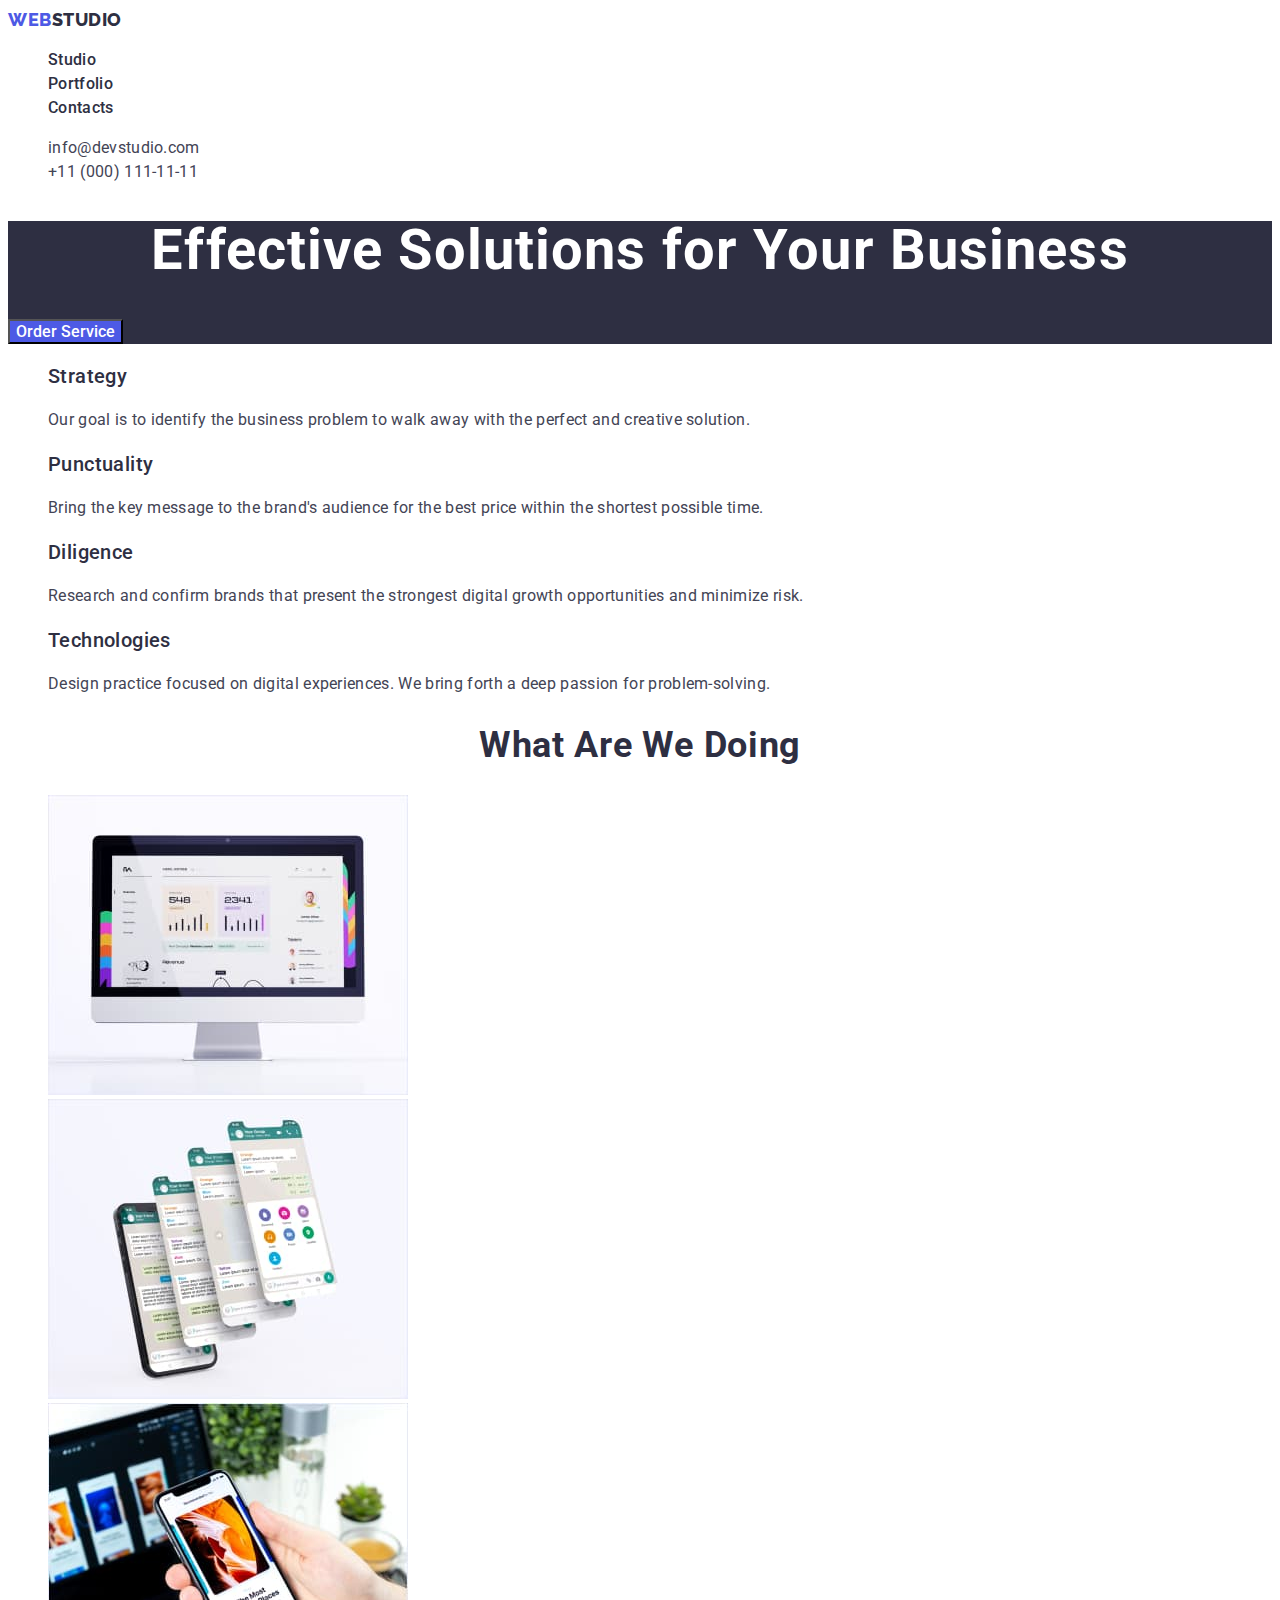
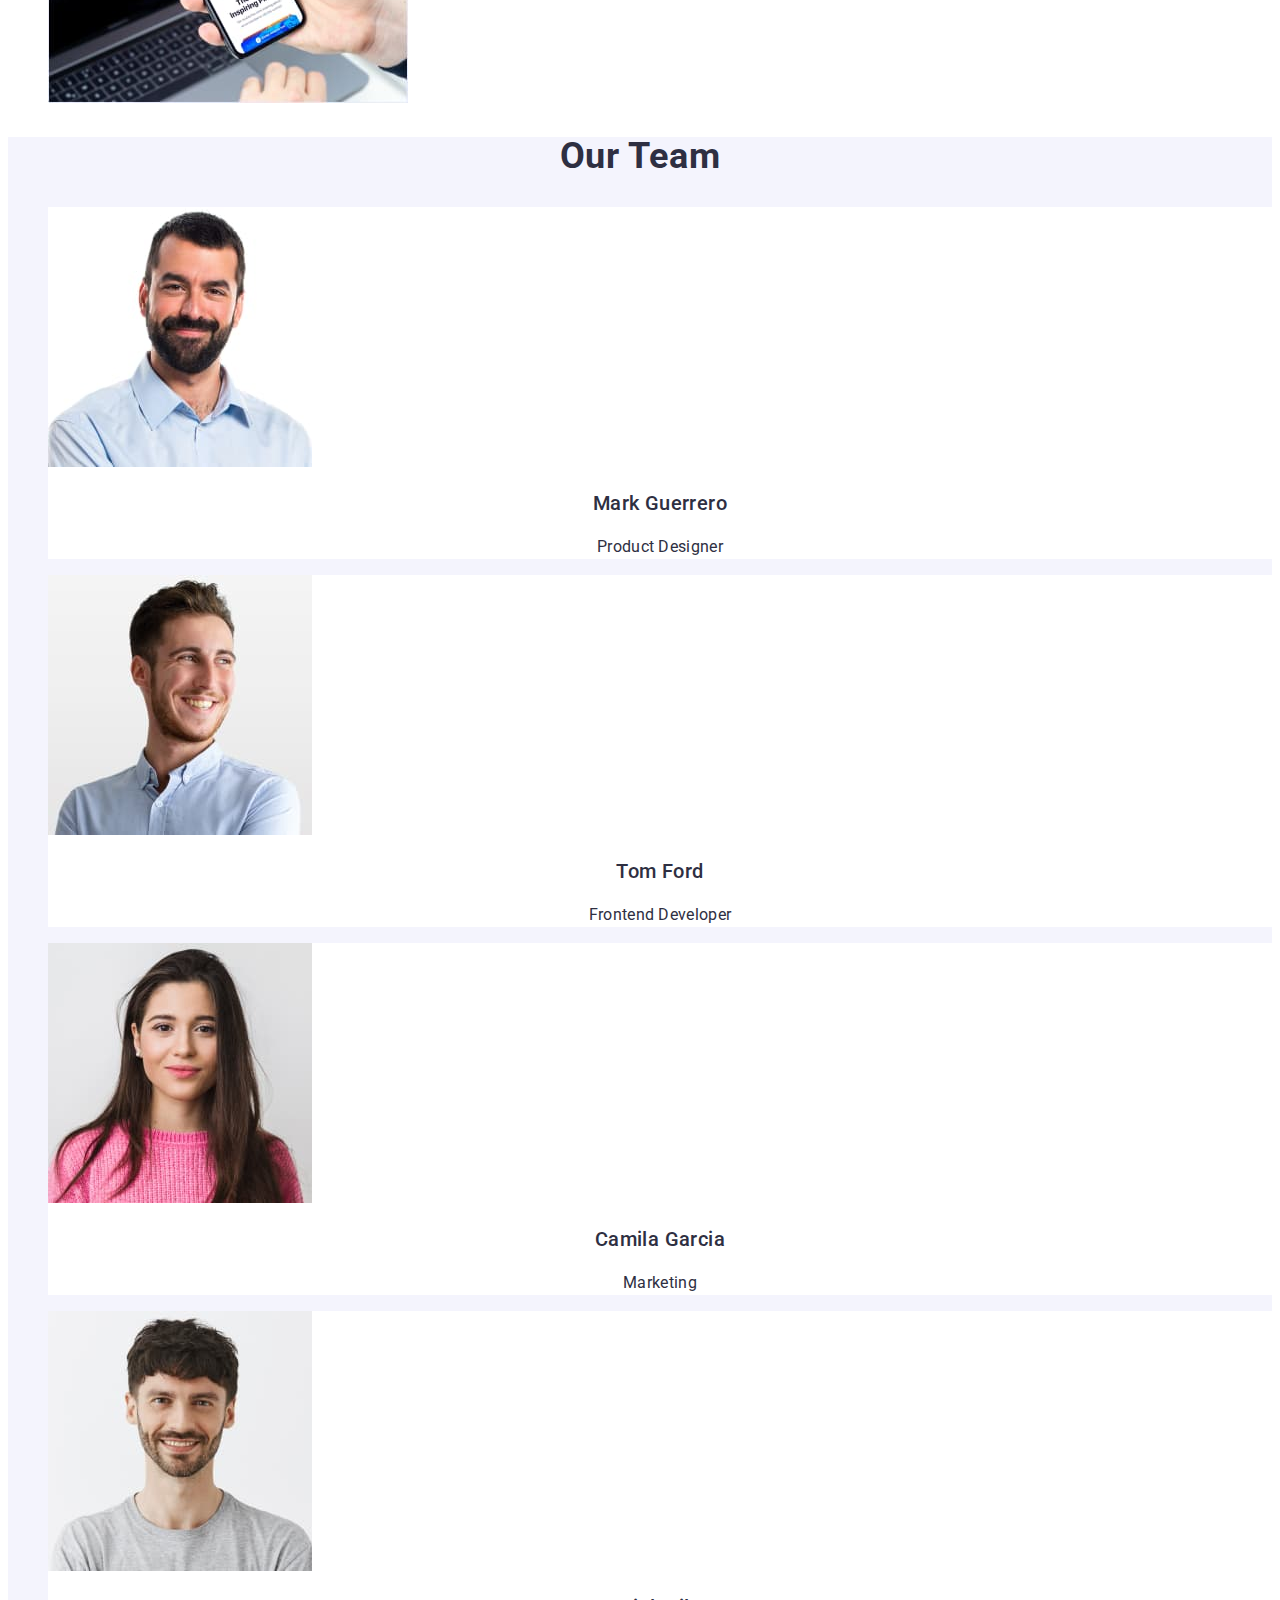
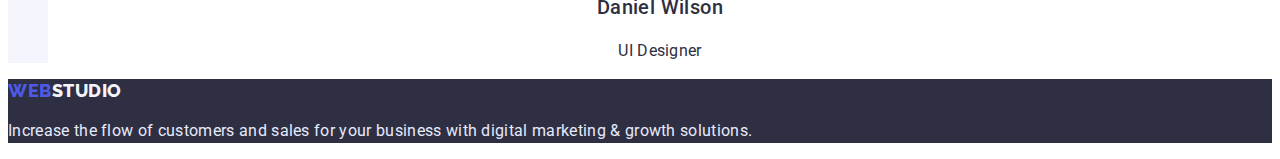
==== index.html @ 7db56882 "Added files from hw-02" ====
<!DOCTYPE html>
<html lang="en">
  <head>
    <meta charset="UTF-8" />
    <meta http-equiv="X-UA-Compatible" content="IE=edge" />
    <meta name="viewport" content="width=device-width, initial-scale=1.0" />
    <link
      href="https://fonts.googleapis.com/css2?family=Raleway:wght@800&family=Roboto:wght@400;500;700;900&display=swap"
      rel="stylesheet"
    />
    <link rel="stylesheet" href="./css/styles.css" />
    <title>Web Studio</title>
  </head>
  <body>
    <header class="header">
      <nav class="header-navigation">
        <a class="logo" href="./index.html">Web<span class="logo-dark">Studio</span></a>
        <ul class="header-list list">
          <li class="header-item"><a class="header-link" href="./index.html">Studio</a></li>
          <li class="header-item"><a class="header-link" href="./portfolio.html">Portfolio</a></li>
          <li class="header-item"><a class="header-link" href="">Contacts</a></li>
        </ul>
      </nav>
      <address class="header-address">
        <ul class="header-list list">
          <li class="header-item"><a class="address-link" href="mailto:info@devstudio.com">info@devstudio.com</a></li>
          <li class="header-item"><a class="address-link" href="tel:+110001111111">+11 (000) 111-11-11</a></li>
        </ul>
      </address>
    </header>
    <main>
      <!-- Hero Section -->
      <section class="hero">
        <h1 class="hero-title">Effective Solutions for Your Business</h1>
        <button class="hero-button" type="button">Order Service</button>
      </section>
      <!-- Core points -->
      <section class="core-points">
        <h2 class="main-header visually-hidden">Core points</h2>
        <ul class="core-list list">
          <!-- Strategy -->
          <li class="core-list-item">
            <h3 class="core-header">Strategy</h3>
            <p class="core-descr">
              Our goal is to identify the business problem to walk away with the perfect and creative solution.
            </p>
          </li>

          <!-- Punctuality -->
          <li class="core-list-item">
            <h3 class="core-header">Punctuality</h3>
            <p class="core-descr">
              Bring the key message to the brand's audience for the best price within the shortest possible time.
            </p>
          </li>

          <!-- Diligence -->
          <li class="core-list-item">
            <h3 class="core-header">Diligence</h3>
            <p class="core-descr">
              Research and confirm brands that present the strongest digital growth opportunities and minimize risk.
            </p>
          </li>

          <!-- Tecnologies -->
          <li class="core-list-item">
            <h3 class="core-header">Technologies</h3>
            <p class="core-descr">
              Design practice focused on digital experiences. We bring forth a deep passion for problem-solving.
            </p>
          </li>
        </ul>
      </section>

      <!-- What are we doing -->
      <section class="doing">
        <h2 class="main-header">What are we doing</h2>
        <ul class="doing-list list">
          <li class="doing-list-item">
            <img
              class="doing-list-image"
              src="./images/pc.jpg"
              alt="Computer screen showing one of our products"
              width="360"
            />
          </li>
          <li class="doing-list-item">
            <img
              class="doing-list-image"
              src="./images/mobile.jpg"
              alt="Mobile phone showing one of our products"
              width="360"
            />
          </li>
          <li class="doing-list-item">
            <img
              class="doing-list-image"
              src="./images/laptop-mobile.jpg"
              alt="Phone and laptop screens showing one of our products"
              width="360"
            />
          </li>
        </ul>
      </section>

      <!-- Our Team -->
      <section class="team">
        <h2 class="main-header">Our Team</h2>
        <ul class="team-list list">
          <!-- Product Designer -->
          <li class="team-list-item">
            <img
              class="team-list-image"
              src="./images/mark.jpg"
              width="264"
              alt="Photo of Mark Guerrero, product designer"
            />
            <h3 class="team-list-name">Mark Guerrero</h3>
            <p class="team-list-role">Product Designer</p>
          </li>

          <!-- Frontend Developer -->
          <li class="team-list-item">
            <img
              class="team-list-image"
              src="./images/tom.jpg"
              width="264"
              alt="Photo of Tom Ford, frontend developer"
            />
            <h3 class="team-list-name">Tom Ford</h3>
            <p class="team-list-role">Frontend Developer</p>
          </li>

          <!-- Marketing -->
          <li class="team-list-item">
            <img
              class="team-list-image"
              src="./images/camila.jpg"
              width="264"
              alt="Photo of Camila Garcia, marketing"
            />
            <h3 class="team-list-name">Camila Garcia</h3>
            <p class="team-list-role">Marketing</p>
          </li>

          <!-- UI Designer -->
          <li class="team-list-item">
            <img
              class="team-list-image"
              src="./images/daniel.jpg"
              width="264"
              alt="Photo of Daniel Wilson, UI designer"
            />
            <h3 class="team-list-name">Daniel Wilson</h3>
            <p class="team-list-role">UI Designer</p>
          </li>
        </ul>
      </section>
    </main>
    <footer class="footer">
      <a class="logo" href="./index.html">Web<span class="logo-light">Studio</span></a>
      <p class="footer-descr">
        Increase the flow of customers and sales for your business with digital marketing & growth solutions.
      </p>
    </footer>
  </body>
</html>
---- css/styles.css ----
/* Variables (color definitions) */
:root {
  --primary-brand: #4d5ae5;
  --pressed-state: #404bbf;
  --dark: #2e2f42;
  --success: #31d0aa;
  --text: #434455;
  --subtle-text: #8e8f99;
  --accent: #e7e9fc;
  --light: #f4f4fd;
  --white: #ffffff;
  --modal-overlay: #2e2f42;
  --hero-background: #2e2f42;
}

body {
  font-family: "Roboto", sans-serif;
  background-color: var(--white);
  color: var(--dark);
}

/* Remove bullet points from lists */
.list {
  list-style: none;
}

.main-header {
  font-size: 36px;
  line-height: 1.1;
  text-align: center;
  letter-spacing: 0.02em;
  text-transform: capitalize;
  color: var(--dark);
}

/* Header */

.logo {
  text-transform: uppercase;
  color: var(--primary-brand);
  font-family: "Raleway", sans-serif;
  font-weight: 800;
  font-size: 18px;
  line-height: 1.33;
  text-decoration: none;
  letter-spacing: 0.03em;
}

.logo-dark {
  color: var(--dark);
}

.logo-light {
  color: var(--light);
}

.header-link {
  color: var(--dark);
  text-decoration: none;
  font-style: normal;
  font-weight: 500;
  font-size: 16px;
  line-height: 1.5;
  letter-spacing: 0.02em;
}

.address-link {
  color: var(--text);
  text-decoration: none;
  font-style: normal;
  font-size: 16px;
  line-height: 1.5;
  letter-spacing: 0.02em;
}

.header-link:hover,
.header-link:focus,
.address-link:hover,
.address-link:focus {
  color: var(--primary-brand);
}

/* Hero */

.hero {
  background-color: var(--hero-background);
}

.hero-title {
  font-size: 56px;
  line-height: 1.07;
  text-align: center;
  letter-spacing: 0.02em;
  color: #ffffff;
}

.hero-button {
  color: var(--white);
  cursor: pointer;
  font-size: 16px;
  font-weight: 500;
  font-family: inherit;
  background-color: var(--primary-brand);
}

.hero-button:hover,
.hero-button:focus {
  background-color: var(--pressed-state);
}

/* Core Points */

.core-header {
  font-weight: 500;
  font-size: 20px;
  line-height: 1.2;
  letter-spacing: 0.02em;
  color: var(--dark);
}

.core-descr {
  font-size: 16px;
  line-height: 1.5;
  letter-spacing: 0.02em;
  color: var(--text);
}

.team {
  background-color: var(--light);
}

.team-list-item {
  background-color: var(--white);
}

.team-list-name {
  font-weight: 500;
  font-size: 20px;
  line-height: 1.2;
  text-align: center;
  letter-spacing: 0.02em;
  color: var(--dark);
}

.team-list-role {
  font-size: 16px;
  line-height: 1.5;
  text-align: center;
  letter-spacing: 0.02em;
  color: var(--dark);
}

.footer {
  background-color: var(--hero-background);
}

.footer-descr {
  font-size: 16px;
  line-height: 1.5;
  letter-spacing: 0.02em;
  color: var(--accent);
}

.product-selection-button {
  width: 116px;
  height: 48px;
  background: var(--light);
  border: 1px solid var(--accent);
  border-radius: 4px;
  color: var(--primary-brand);
  font-weight: 500;
  font-size: 16px;
  font-family: inherit;
  line-height: 1.5;
  letter-spacing: 0.04em;
  cursor: pointer;
}

.product-selection-button.active {
  background: var(--primary-brand);
  color: var(--light);
  box-shadow: 0px 3px 1px rgba(0, 0, 0, 0.1), 0px 2px 1px rgba(0, 0, 0, 0.08), 0px 2px 2px rgba(0, 0, 0, 0.12);
}

.product-selection-button:hover,
.product-selection-button:focus {
  background: var(--primary-brand);
  color: var(--white);
}

.work-item-title {
  font-weight: 500;
  font-size: 20px;
  line-height: 1.2;
  letter-spacing: 0.02em;
  color: var(--dark);
}

.work-item-type {
  font-weight: 400;
  font-size: 16px;
  line-height: 1.5;
  letter-spacing: 0.02em;
  color: var(--text);
}

.work-item-link {
  text-decoration: none;
}

.visually-hidden {
  position: absolute;
  white-space: nowrap;
  width: 1px;
  height: 1px;
  overflow: hidden;
  border: 0;
  padding: 0;
  clip: rect(0 0 0 0);
  clip-path: inset(50%);
  margin: -1px;
}
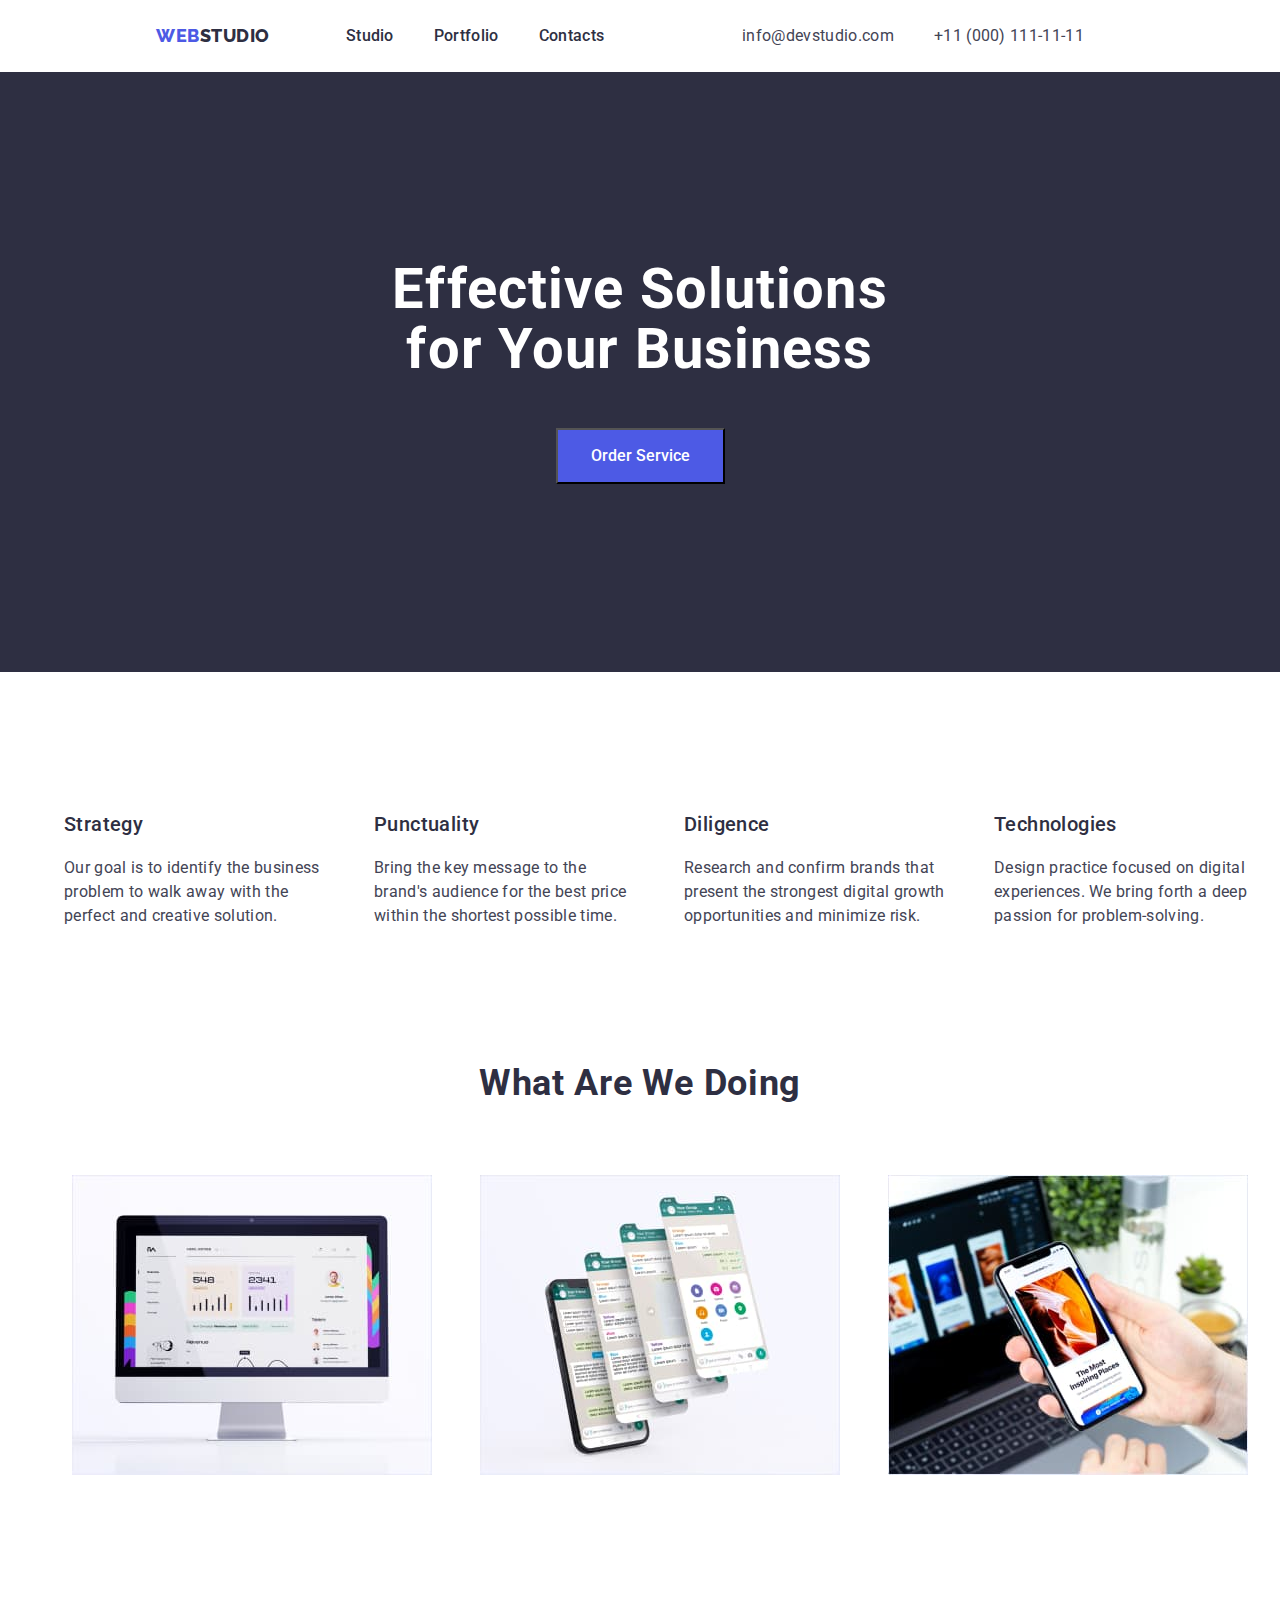
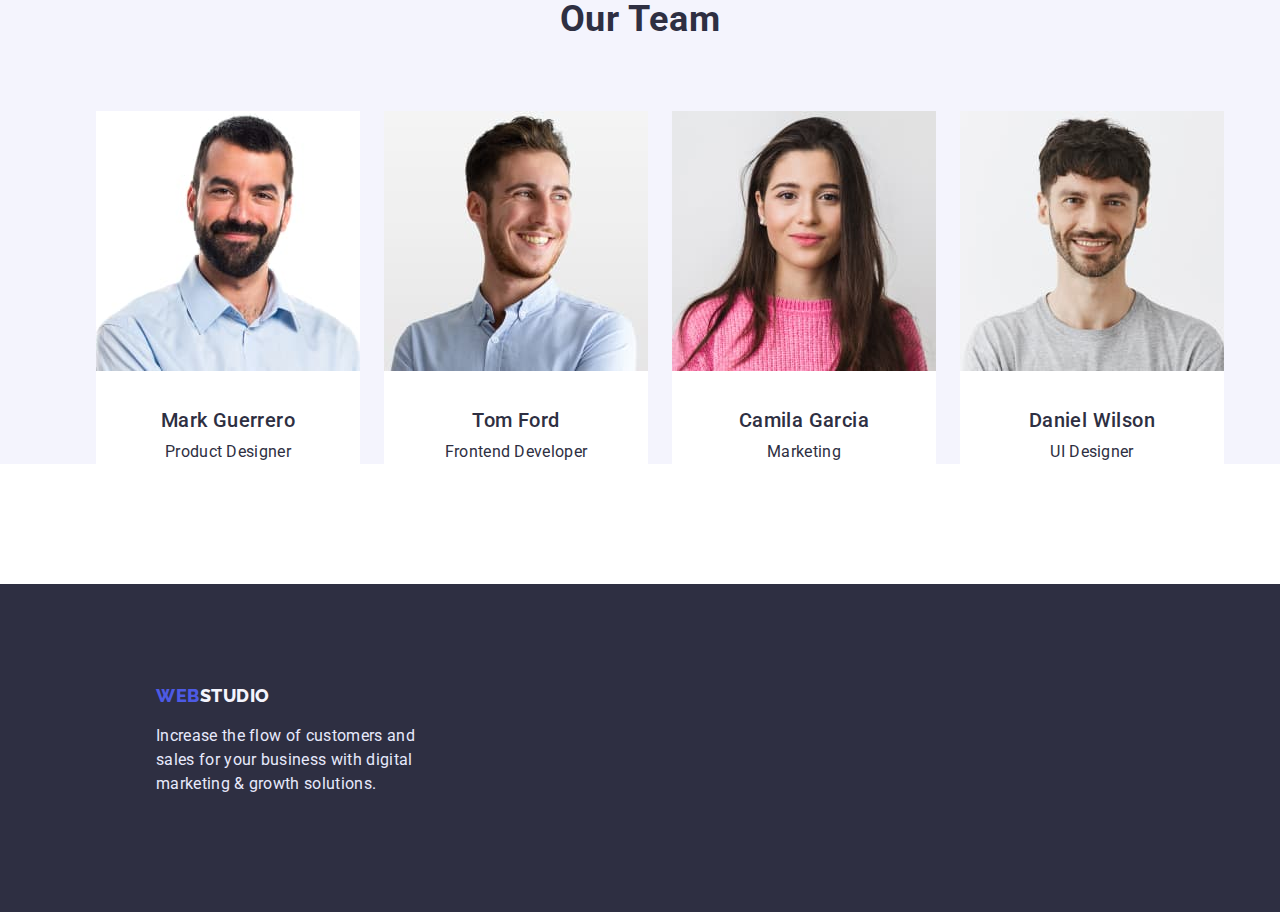
==== commit f7eb5e36: "Added flexboxes" ====
--- a/index.html
+++ b/index.html
@@ -7,6 +7,10 @@
     <link
       href="https://fonts.googleapis.com/css2?family=Raleway:wght@800&family=Roboto:wght@400;500;700;900&display=swap"
       rel="stylesheet"
+    />
+    <link
+      rel="stylesheet"
+      href="https://cdnjs.cloudflare.com/ajax/libs/modern-normalize/1.0.0/modern-normalize.min.css"
     />
     <link rel="stylesheet" href="./css/styles.css" />
     <title>Web Studio</title>
--- a/css/styles.css
+++ b/css/styles.css
@@ -35,6 +35,30 @@
 
 /* Header */
 
+.header,
+.header-navigation,
+.header-list {
+  display: flex;
+  align-items: center;
+  justify-content: space-between;
+}
+
+.header {
+  margin: 24px 0 24px 0;
+}
+.header-list {
+  margin: 0 0 0 76px;
+  padding: 0;
+}
+
+.header-item {
+  margin-right: 40px;
+}
+
+.header-address {
+  margin-right: 156px;
+}
+
 .logo {
   text-transform: uppercase;
   color: var(--primary-brand);
@@ -46,6 +70,10 @@
   letter-spacing: 0.03em;
 }
 
+.header-navigation > .logo {
+  margin-left: 156px;
+}
+
 .logo-dark {
   color: var(--dark);
 }
@@ -84,6 +112,7 @@
 
 .hero {
   background-color: var(--hero-background);
+  padding-bottom: 188px;
 }
 
 .hero-title {
@@ -92,6 +121,10 @@
   text-align: center;
   letter-spacing: 0.02em;
   color: #ffffff;
+  padding-top: 188px;
+  padding-bottom: 48px;
+  max-width: 496px;
+  margin: 0 auto;
 }
 
 .hero-button {
@@ -101,6 +134,11 @@
   font-weight: 500;
   font-family: inherit;
   background-color: var(--primary-brand);
+  width: 169px;
+  height: 56px;
+  text-align: center;
+  display: block;
+  margin: 0 auto;
 }
 
 .hero-button:hover,
@@ -110,6 +148,18 @@
 
 /* Core Points */
 
+.core-list {
+  display: flex;
+  align-items: center;
+  justify-content: center;
+  margin: 120px 0 120px 0;
+}
+
+.core-list-item {
+  width: 264px;
+  margin: 0 24px 0 24px;
+}
+
 .core-header {
   font-weight: 500;
   font-size: 20px;
@@ -125,12 +175,31 @@
   color: var(--text);
 }
 
+.doing-list {
+  display: flex;
+  align-items: center;
+  justify-content: center;
+  margin: 72px 0 120px 0;
+}
+
+.doing-list-item {
+  margin: 0 24px 0 24px;
+}
+
 .team {
   background-color: var(--light);
 }
 
+.team-list {
+  display: flex;
+  align-items: center;
+  justify-content: center;
+  margin: 72px 0 120px 0;
+}
+
 .team-list-item {
   background-color: var(--white);
+  margin: 0 12px 0 12px;
 }
 
 .team-list-name {
@@ -139,6 +208,7 @@
   line-height: 1.2;
   text-align: center;
   letter-spacing: 0.02em;
+  margin: 32px 0 8px 0;
   color: var(--dark);
 }
 
@@ -147,11 +217,13 @@
   line-height: 1.5;
   text-align: center;
   letter-spacing: 0.02em;
+  margin: 0;
   color: var(--dark);
 }
 
 .footer {
   background-color: var(--hero-background);
+  padding: 100px 0 100px 156px;
 }
 
 .footer-descr {
@@ -159,6 +231,7 @@
   line-height: 1.5;
   letter-spacing: 0.02em;
   color: var(--accent);
+  max-width: 264px;
 }
 
 .product-selection-button {
@@ -188,12 +261,41 @@
   color: var(--white);
 }
 
+.button-list {
+  display: flex;
+  align-items: center;
+  justify-content: center;
+  margin: 96px 0 72px 0;
+}
+
+.button-list-item {
+  margin: 0 12px;
+}
+
+.work-list {
+  display: flex;
+  flex-wrap: wrap;
+  gap: 48px 24px;
+  padding: 0;
+  list-style: none;
+  justify-content: center;
+  margin: 0 auto;
+  margin-bottom: 120px;
+  max-width: 1128px;
+}
+
+.work-item {
+  width: 360px;
+  height: 420px;
+}
+
 .work-item-title {
   font-weight: 500;
   font-size: 20px;
   line-height: 1.2;
   letter-spacing: 0.02em;
   color: var(--dark);
+  margin: 32px 0 8px 0;
 }
 
 .work-item-type {
@@ -202,6 +304,7 @@
   line-height: 1.5;
   letter-spacing: 0.02em;
   color: var(--text);
+  margin: 0 0 32px 0;
 }
 
 .work-item-link {
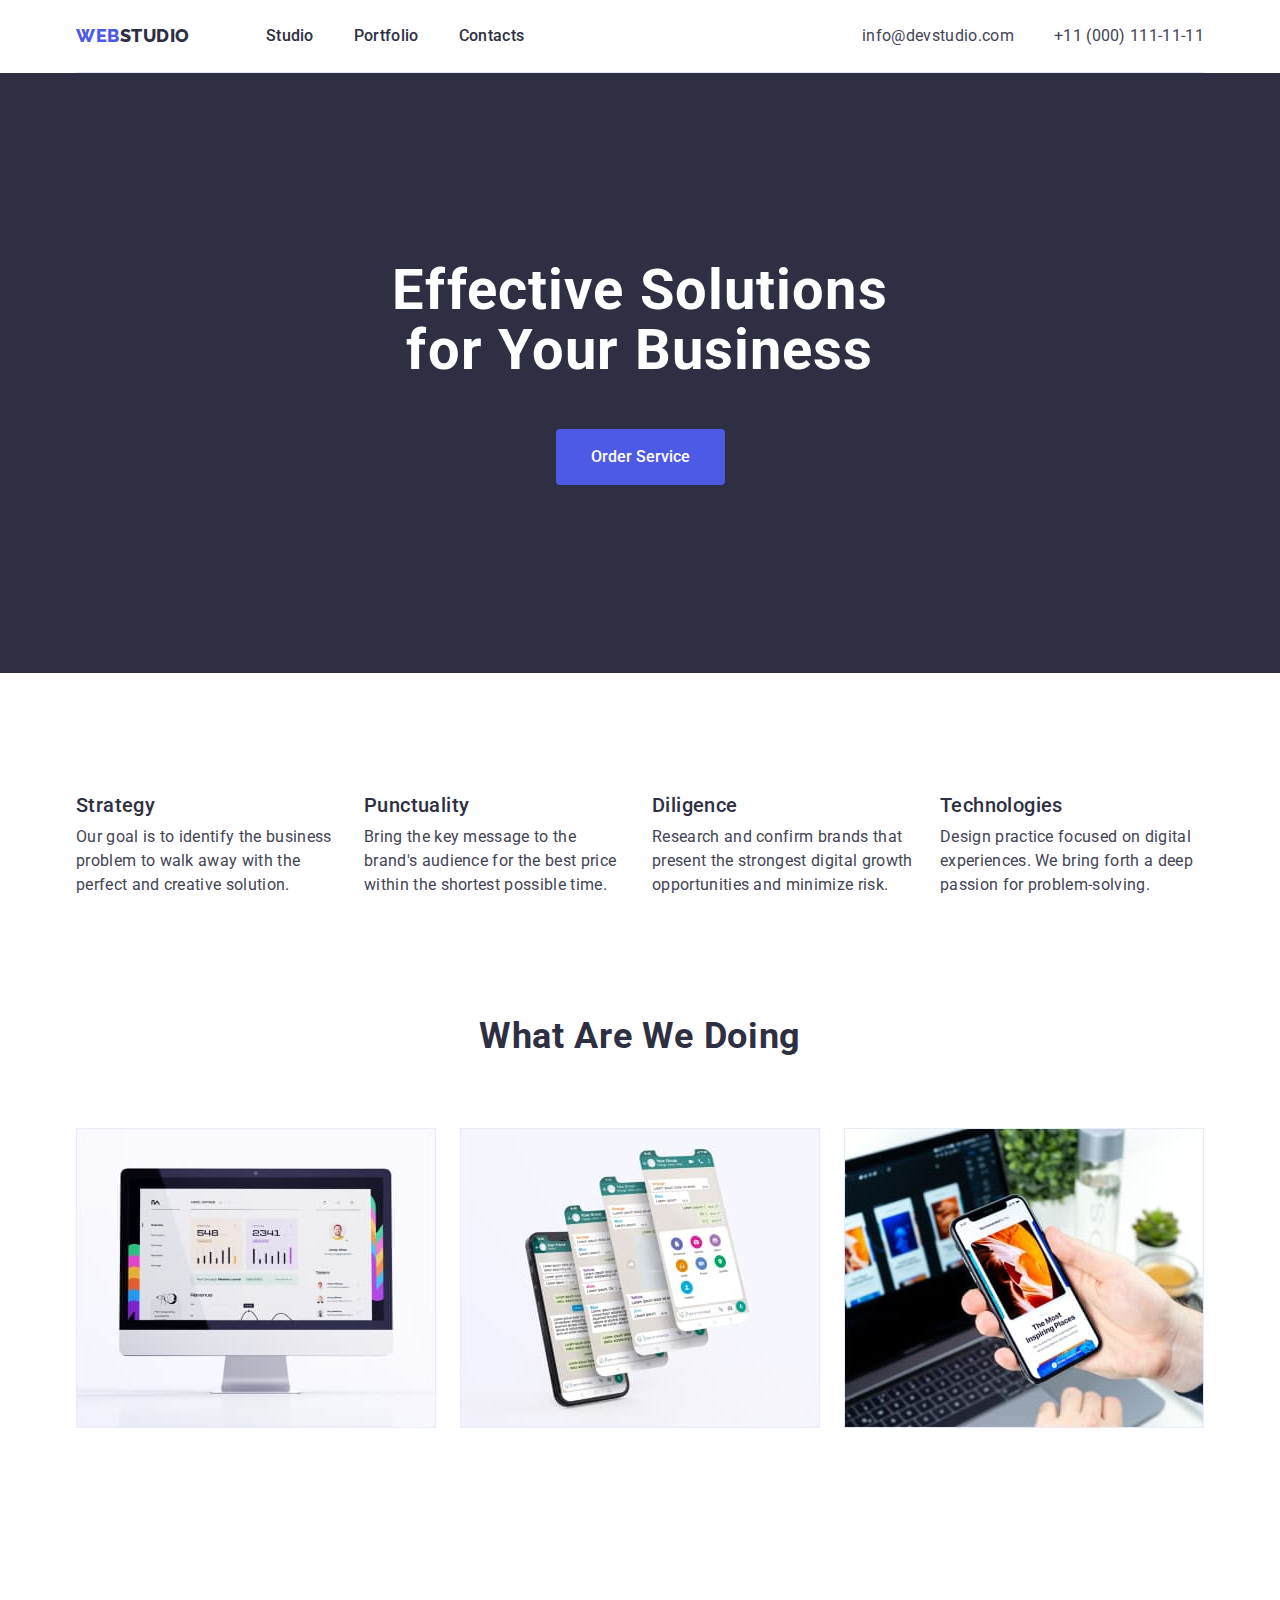
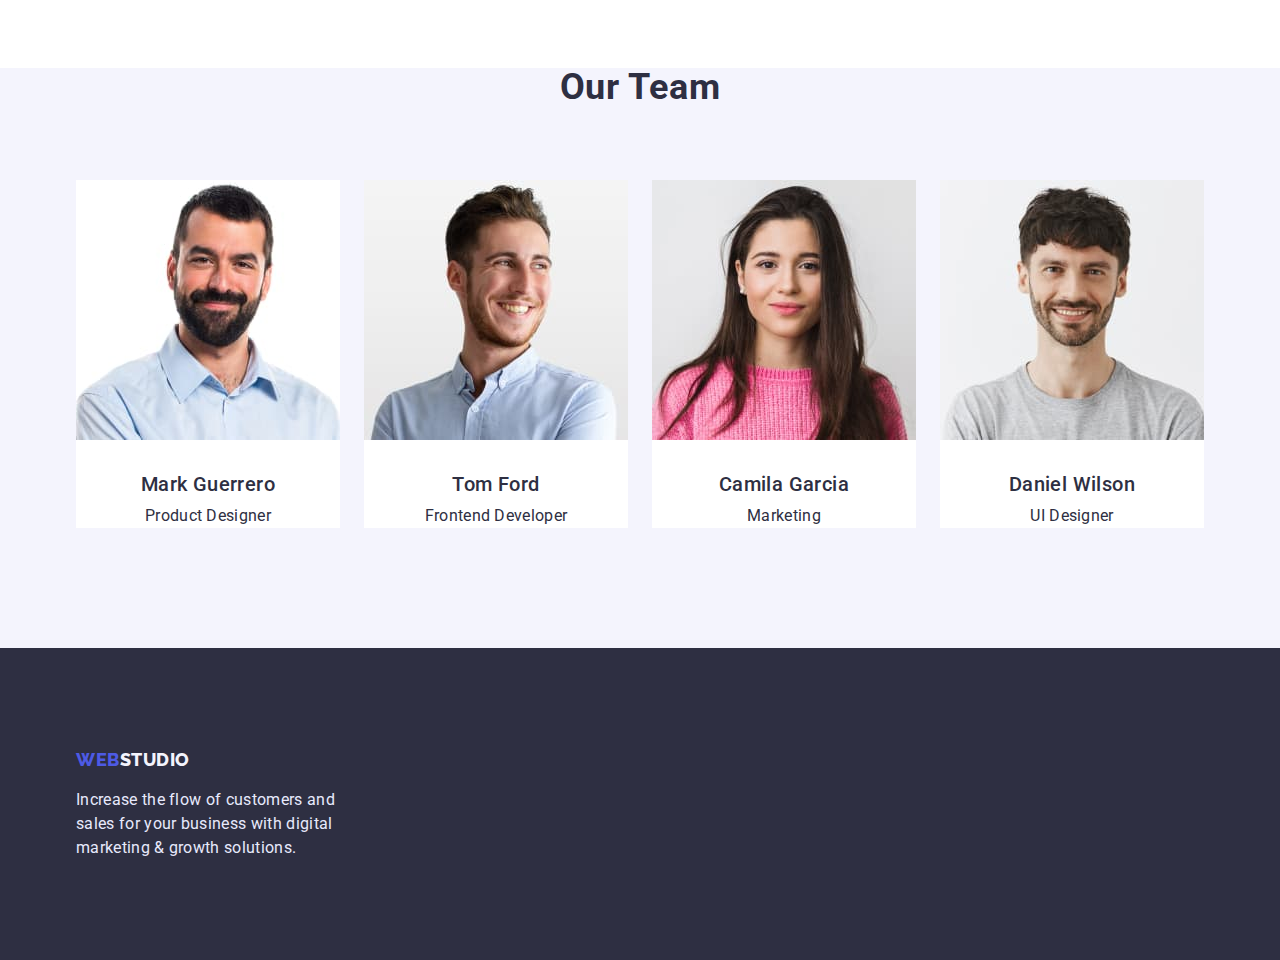
==== commit 04bb98e8: "Fixed errors following video guide" ====
--- a/index.html
+++ b/index.html
@@ -16,156 +16,169 @@
     <title>Web Studio</title>
   </head>
   <body>
-    <header class="header">
-      <nav class="header-navigation">
-        <a class="logo" href="./index.html">Web<span class="logo-dark">Studio</span></a>
-        <ul class="header-list list">
-          <li class="header-item"><a class="header-link" href="./index.html">Studio</a></li>
-          <li class="header-item"><a class="header-link" href="./portfolio.html">Portfolio</a></li>
-          <li class="header-item"><a class="header-link" href="">Contacts</a></li>
-        </ul>
-      </nav>
-      <address class="header-address">
-        <ul class="header-list list">
-          <li class="header-item"><a class="address-link" href="mailto:info@devstudio.com">info@devstudio.com</a></li>
-          <li class="header-item"><a class="address-link" href="tel:+110001111111">+11 (000) 111-11-11</a></li>
-        </ul>
-      </address>
-    </header>
+    <div class="container">
+      <header class="header">
+        <nav class="header-pages-navigation">
+          <a class="logo" href="./index.html">Web<span class="logo-dark">Studio</span></a>
+          <ul class="header-pages-list list">
+            <li class="header-item"><a class="header-link" href="./index.html">Studio</a></li>
+            <li class="header-item"><a class="header-link" href="./portfolio.html">Portfolio</a></li>
+            <li class="header-item"><a class="header-link" href="">Contacts</a></li>
+          </ul>
+        </nav>
+        <address class="header-address-navigation">
+          <ul class="header-address-list list">
+            <li class="header-item"><a class="address-link" href="mailto:info@devstudio.com">info@devstudio.com</a></li>
+            <li class="header-item"><a class="address-link" href="tel:+110001111111">+11 (000) 111-11-11</a></li>
+          </ul>
+        </address>
+      </header>
+    </div>
+
     <main>
       <!-- Hero Section -->
       <section class="hero">
-        <h1 class="hero-title">Effective Solutions for Your Business</h1>
-        <button class="hero-button" type="button">Order Service</button>
+        <div class="container">
+          <h1 class="hero-title">Effective Solutions for Your Business</h1>
+          <button class="hero-button" type="button">Order Service</button>
+        </div>
       </section>
       <!-- Core points -->
       <section class="core-points">
-        <h2 class="main-header visually-hidden">Core points</h2>
-        <ul class="core-list list">
-          <!-- Strategy -->
-          <li class="core-list-item">
-            <h3 class="core-header">Strategy</h3>
-            <p class="core-descr">
-              Our goal is to identify the business problem to walk away with the perfect and creative solution.
-            </p>
-          </li>
+        <div class="container">
+          <h2 class="main-header visually-hidden">Core points</h2>
+          <ul class="core-list list">
+            <!-- Strategy -->
+            <li class="core-list-item">
+              <h3 class="core-header">Strategy</h3>
+              <p class="core-descr">
+                Our goal is to identify the business problem to walk away with the perfect and creative solution.
+              </p>
+            </li>
 
-          <!-- Punctuality -->
-          <li class="core-list-item">
-            <h3 class="core-header">Punctuality</h3>
-            <p class="core-descr">
-              Bring the key message to the brand's audience for the best price within the shortest possible time.
-            </p>
-          </li>
+            <!-- Punctuality -->
+            <li class="core-list-item">
+              <h3 class="core-header">Punctuality</h3>
+              <p class="core-descr">
+                Bring the key message to the brand's audience for the best price within the shortest possible time.
+              </p>
+            </li>
 
-          <!-- Diligence -->
-          <li class="core-list-item">
-            <h3 class="core-header">Diligence</h3>
-            <p class="core-descr">
-              Research and confirm brands that present the strongest digital growth opportunities and minimize risk.
-            </p>
-          </li>
+            <!-- Diligence -->
+            <li class="core-list-item">
+              <h3 class="core-header">Diligence</h3>
+              <p class="core-descr">
+                Research and confirm brands that present the strongest digital growth opportunities and minimize risk.
+              </p>
+            </li>
 
-          <!-- Tecnologies -->
-          <li class="core-list-item">
-            <h3 class="core-header">Technologies</h3>
-            <p class="core-descr">
-              Design practice focused on digital experiences. We bring forth a deep passion for problem-solving.
-            </p>
-          </li>
-        </ul>
+            <!-- Tecnologies -->
+            <li class="core-list-item">
+              <h3 class="core-header">Technologies</h3>
+              <p class="core-descr">
+                Design practice focused on digital experiences. We bring forth a deep passion for problem-solving.
+              </p>
+            </li>
+          </ul>
+        </div>
       </section>
 
       <!-- What are we doing -->
       <section class="doing">
-        <h2 class="main-header">What are we doing</h2>
-        <ul class="doing-list list">
-          <li class="doing-list-item">
-            <img
-              class="doing-list-image"
-              src="./images/pc.jpg"
-              alt="Computer screen showing one of our products"
-              width="360"
-            />
-          </li>
-          <li class="doing-list-item">
-            <img
-              class="doing-list-image"
-              src="./images/mobile.jpg"
-              alt="Mobile phone showing one of our products"
-              width="360"
-            />
-          </li>
-          <li class="doing-list-item">
-            <img
-              class="doing-list-image"
-              src="./images/laptop-mobile.jpg"
-              alt="Phone and laptop screens showing one of our products"
-              width="360"
-            />
-          </li>
-        </ul>
+        <div class="container">
+          <h2 class="main-header">What are we doing</h2>
+          <ul class="doing-list list">
+            <li class="doing-list-item">
+              <img
+                class="doing-list-image"
+                src="./images/pc.jpg"
+                alt="Computer screen showing one of our products"
+                width="360"
+              />
+            </li>
+            <li class="doing-list-item">
+              <img
+                class="doing-list-image"
+                src="./images/mobile.jpg"
+                alt="Mobile phone showing one of our products"
+                width="360"
+              />
+            </li>
+            <li class="doing-list-item">
+              <img
+                class="doing-list-image"
+                src="./images/laptop-mobile.jpg"
+                alt="Phone and laptop screens showing one of our products"
+                width="360"
+              />
+            </li>
+          </ul>
+        </div>
       </section>
 
       <!-- Our Team -->
       <section class="team">
-        <h2 class="main-header">Our Team</h2>
-        <ul class="team-list list">
-          <!-- Product Designer -->
-          <li class="team-list-item">
-            <img
-              class="team-list-image"
-              src="./images/mark.jpg"
-              width="264"
-              alt="Photo of Mark Guerrero, product designer"
-            />
-            <h3 class="team-list-name">Mark Guerrero</h3>
-            <p class="team-list-role">Product Designer</p>
-          </li>
+        <div class="container">
+          <h2 class="main-header">Our Team</h2>
+          <ul class="team-list list">
+            <!-- Product Designer -->
+            <li class="team-list-item">
+              <img
+                class="team-list-image"
+                src="./images/mark.jpg"
+                width="264"
+                alt="Photo of Mark Guerrero, product designer"
+              />
+              <h3 class="team-list-name">Mark Guerrero</h3>
+              <p class="team-list-role">Product Designer</p>
+            </li>
 
-          <!-- Frontend Developer -->
-          <li class="team-list-item">
-            <img
-              class="team-list-image"
-              src="./images/tom.jpg"
-              width="264"
-              alt="Photo of Tom Ford, frontend developer"
-            />
-            <h3 class="team-list-name">Tom Ford</h3>
-            <p class="team-list-role">Frontend Developer</p>
-          </li>
+            <!-- Frontend Developer -->
+            <li class="team-list-item">
+              <img
+                class="team-list-image"
+                src="./images/tom.jpg"
+                width="264"
+                alt="Photo of Tom Ford, frontend developer"
+              />
+              <h3 class="team-list-name">Tom Ford</h3>
+              <p class="team-list-role">Frontend Developer</p>
+            </li>
 
-          <!-- Marketing -->
-          <li class="team-list-item">
-            <img
-              class="team-list-image"
-              src="./images/camila.jpg"
-              width="264"
-              alt="Photo of Camila Garcia, marketing"
-            />
-            <h3 class="team-list-name">Camila Garcia</h3>
-            <p class="team-list-role">Marketing</p>
-          </li>
+            <!-- Marketing -->
+            <li class="team-list-item">
+              <img
+                class="team-list-image"
+                src="./images/camila.jpg"
+                width="264"
+                alt="Photo of Camila Garcia, marketing"
+              />
+              <h3 class="team-list-name">Camila Garcia</h3>
+              <p class="team-list-role">Marketing</p>
+            </li>
 
-          <!-- UI Designer -->
-          <li class="team-list-item">
-            <img
-              class="team-list-image"
-              src="./images/daniel.jpg"
-              width="264"
-              alt="Photo of Daniel Wilson, UI designer"
-            />
-            <h3 class="team-list-name">Daniel Wilson</h3>
-            <p class="team-list-role">UI Designer</p>
-          </li>
-        </ul>
+            <!-- UI Designer -->
+            <li class="team-list-item">
+              <img
+                class="team-list-image"
+                src="./images/daniel.jpg"
+                width="264"
+                alt="Photo of Daniel Wilson, UI designer"
+              />
+              <h3 class="team-list-name">Daniel Wilson</h3>
+              <p class="team-list-role">UI Designer</p>
+            </li>
+          </ul>
+        </div>
       </section>
     </main>
     <footer class="footer">
-      <a class="logo" href="./index.html">Web<span class="logo-light">Studio</span></a>
-      <p class="footer-descr">
-        Increase the flow of customers and sales for your business with digital marketing & growth solutions.
-      </p>
+      <div class="container">
+        <a class="logo" href="./index.html">Web<span class="logo-light">Studio</span></a>
+        <p class="footer-descr">
+          Increase the flow of customers and sales for your business with digital marketing & growth solutions.
+        </p>
+      </div>
     </footer>
   </body>
 </html>
--- a/css/styles.css
+++ b/css/styles.css
@@ -1,4 +1,5 @@
 /* Variables (color definitions) */
+
 :root {
   --primary-brand: #4d5ae5;
   --pressed-state: #404bbf;
@@ -13,6 +14,32 @@
   --hero-background: #2e2f42;
 }
 
+/* Clear default styles */
+
+h1,
+h2,
+h3,
+h4,
+h5,
+h6,
+p {
+  margin: 0;
+}
+
+ul,
+ol {
+  padding: 0;
+  margin: 0;
+}
+
+img {
+  display: block;
+  max-width: 100%;
+  height: auto;
+}
+
+/* Common */
+
 body {
   font-family: "Roboto", sans-serif;
   background-color: var(--white);
@@ -20,6 +47,7 @@
 }
 
 /* Remove bullet points from lists */
+
 .list {
   list-style: none;
 }
@@ -30,33 +58,32 @@
   text-align: center;
   letter-spacing: 0.02em;
   text-transform: capitalize;
+  margin-bottom: 72px;
   color: var(--dark);
 }
 
 /* Header */
 
-.header,
-.header-navigation,
-.header-list {
-  display: flex;
-  align-items: center;
+.header {
+  display: flex;
   justify-content: space-between;
-}
-
-.header {
-  margin: 24px 0 24px 0;
-}
-.header-list {
-  margin: 0 0 0 76px;
-  padding: 0;
-}
-
-.header-item {
+  padding: 24px 0 24px 0;
+  border-bottom: 1px solid var(--accent);
+}
+.header-pages-navigation,
+.header-address-list {
+  display: flex;
+  align-items: center;
+}
+
+.header-pages-list {
+  display: flex;
+  align-items: center;
+  margin-left: 76px;
+}
+
+.header-item:not(:last-child) {
   margin-right: 40px;
-}
-
-.header-address {
-  margin-right: 156px;
 }
 
 .logo {
@@ -70,10 +97,6 @@
   letter-spacing: 0.03em;
 }
 
-.header-navigation > .logo {
-  margin-left: 156px;
-}
-
 .logo-dark {
   color: var(--dark);
 }
@@ -112,6 +135,7 @@
 
 .hero {
   background-color: var(--hero-background);
+  padding-top: 188px;
   padding-bottom: 188px;
 }
 
@@ -121,7 +145,6 @@
   text-align: center;
   letter-spacing: 0.02em;
   color: #ffffff;
-  padding-top: 188px;
   padding-bottom: 48px;
   max-width: 496px;
   margin: 0 auto;
@@ -134,9 +157,11 @@
   font-weight: 500;
   font-family: inherit;
   background-color: var(--primary-brand);
+  border: none;
   width: 169px;
   height: 56px;
   text-align: center;
+  border-radius: 4px;
   display: block;
   margin: 0 auto;
 }
@@ -148,64 +173,78 @@
 
 /* Core Points */
 
+.core-points {
+  margin: 120px 0 120px 0;
+}
+
 .core-list {
   display: flex;
   align-items: center;
-  justify-content: center;
-  margin: 120px 0 120px 0;
 }
 
 .core-list-item {
   width: 264px;
-  margin: 0 24px 0 24px;
+}
+
+.core-list-item:not(:last-child) {
+  margin-right: 24px;
 }
 
 .core-header {
+  font-weight: 500;
+  font-size: 20px;
+  margin-bottom: 8px;
+  line-height: 1.2;
+  letter-spacing: 0.02em;
+  color: var(--dark);
+}
+
+.core-descr {
+  font-size: 16px;
+  line-height: 1.5;
+  letter-spacing: 0.02em;
+  color: var(--text);
+}
+
+.doing {
+  padding-bottom: 120px;
+}
+
+.doing-list {
+  display: flex;
+  align-items: center;
+  justify-content: center;
+  margin: 72px 0 120px 0;
+}
+
+.doing-list-item:not(:last-child) {
+  margin-right: 24px;
+}
+
+.team {
+  background-color: var(--light);
+  padding-bottom: 120px;
+}
+
+.team-list {
+  display: flex;
+  align-items: center;
+  justify-content: center;
+}
+
+.team-list-item {
+  width: 264px;
+  background-color: var(--white);
+}
+
+.team-list-item:not(:last-child) {
+  margin-right: 24px;
+}
+
+.team-list-name {
   font-weight: 500;
   font-size: 20px;
   line-height: 1.2;
-  letter-spacing: 0.02em;
-  color: var(--dark);
-}
-
-.core-descr {
-  font-size: 16px;
-  line-height: 1.5;
-  letter-spacing: 0.02em;
-  color: var(--text);
-}
-
-.doing-list {
-  display: flex;
-  align-items: center;
-  justify-content: center;
-  margin: 72px 0 120px 0;
-}
-
-.doing-list-item {
-  margin: 0 24px 0 24px;
-}
-
-.team {
-  background-color: var(--light);
-}
-
-.team-list {
-  display: flex;
-  align-items: center;
-  justify-content: center;
-  margin: 72px 0 120px 0;
-}
-
-.team-list-item {
-  background-color: var(--white);
-  margin: 0 12px 0 12px;
-}
-
-.team-list-name {
-  font-weight: 500;
-  font-size: 20px;
-  line-height: 1.2;
   text-align: center;
   letter-spacing: 0.02em;
   margin: 32px 0 8px 0;
@@ -221,22 +260,13 @@
   color: var(--dark);
 }
 
-.footer {
-  background-color: var(--hero-background);
-  padding: 100px 0 100px 156px;
-}
-
-.footer-descr {
-  font-size: 16px;
-  line-height: 1.5;
-  letter-spacing: 0.02em;
-  color: var(--accent);
-  max-width: 264px;
+.portfolio {
+  padding-top: 96px;
+  padding-bottom: 120px;
 }
 
 .product-selection-button {
-  width: 116px;
-  height: 48px;
+  padding: 12px 24px;
   background: var(--light);
   border: 1px solid var(--accent);
   border-radius: 4px;
@@ -252,41 +282,36 @@
 .product-selection-button.active {
   background: var(--primary-brand);
   color: var(--light);
-  box-shadow: 0px 3px 1px rgba(0, 0, 0, 0.1), 0px 2px 1px rgba(0, 0, 0, 0.08), 0px 2px 2px rgba(0, 0, 0, 0.12);
 }
 
 .product-selection-button:hover,
 .product-selection-button:focus {
   background: var(--primary-brand);
   color: var(--white);
+  border-color: transparent;
 }
 
 .button-list {
   display: flex;
   align-items: center;
   justify-content: center;
-  margin: 96px 0 72px 0;
-}
-
-.button-list-item {
-  margin: 0 12px;
+}
+
+.button-list-item:not(:last-child) {
+  margin-right: 12px;
 }
 
 .work-list {
   display: flex;
   flex-wrap: wrap;
   gap: 48px 24px;
-  padding: 0;
-  list-style: none;
-  justify-content: center;
-  margin: 0 auto;
-  margin-bottom: 120px;
-  max-width: 1128px;
+  padding-top: 72px;
 }
 
 .work-item {
   width: 360px;
-  height: 420px;
+  flex-basis: calc((100% - 2 * 24) / 3);
+  border: 1px solid var(--accent);
 }
 
 .work-item-title {
@@ -294,8 +319,12 @@
   font-size: 20px;
   line-height: 1.2;
   letter-spacing: 0.02em;
-  color: var(--dark);
-  margin: 32px 0 8px 0;
+  margin-bottom: 8px;
+  color: var(--dark);
+}
+
+.work-item-descr {
+  padding: 32px 0 32px 16px;
 }
 
 .work-item-type {
@@ -304,11 +333,24 @@
   line-height: 1.5;
   letter-spacing: 0.02em;
   color: var(--text);
-  margin: 0 0 32px 0;
 }
 
 .work-item-link {
   text-decoration: none;
+}
+
+.footer {
+  background-color: var(--hero-background);
+  padding: 100px 0;
+}
+
+.footer-descr {
+  font-size: 16px;
+  line-height: 1.5;
+  letter-spacing: 0.02em;
+  color: var(--accent);
+  max-width: 264px;
+  margin-top: 16px;
 }
 
 .visually-hidden {
@@ -323,3 +365,9 @@
   clip-path: inset(50%);
   margin: -1px;
 }
+
+.container {
+  width: 1158px;
+  margin: 0 auto;
+  padding: 0 15px;
+}
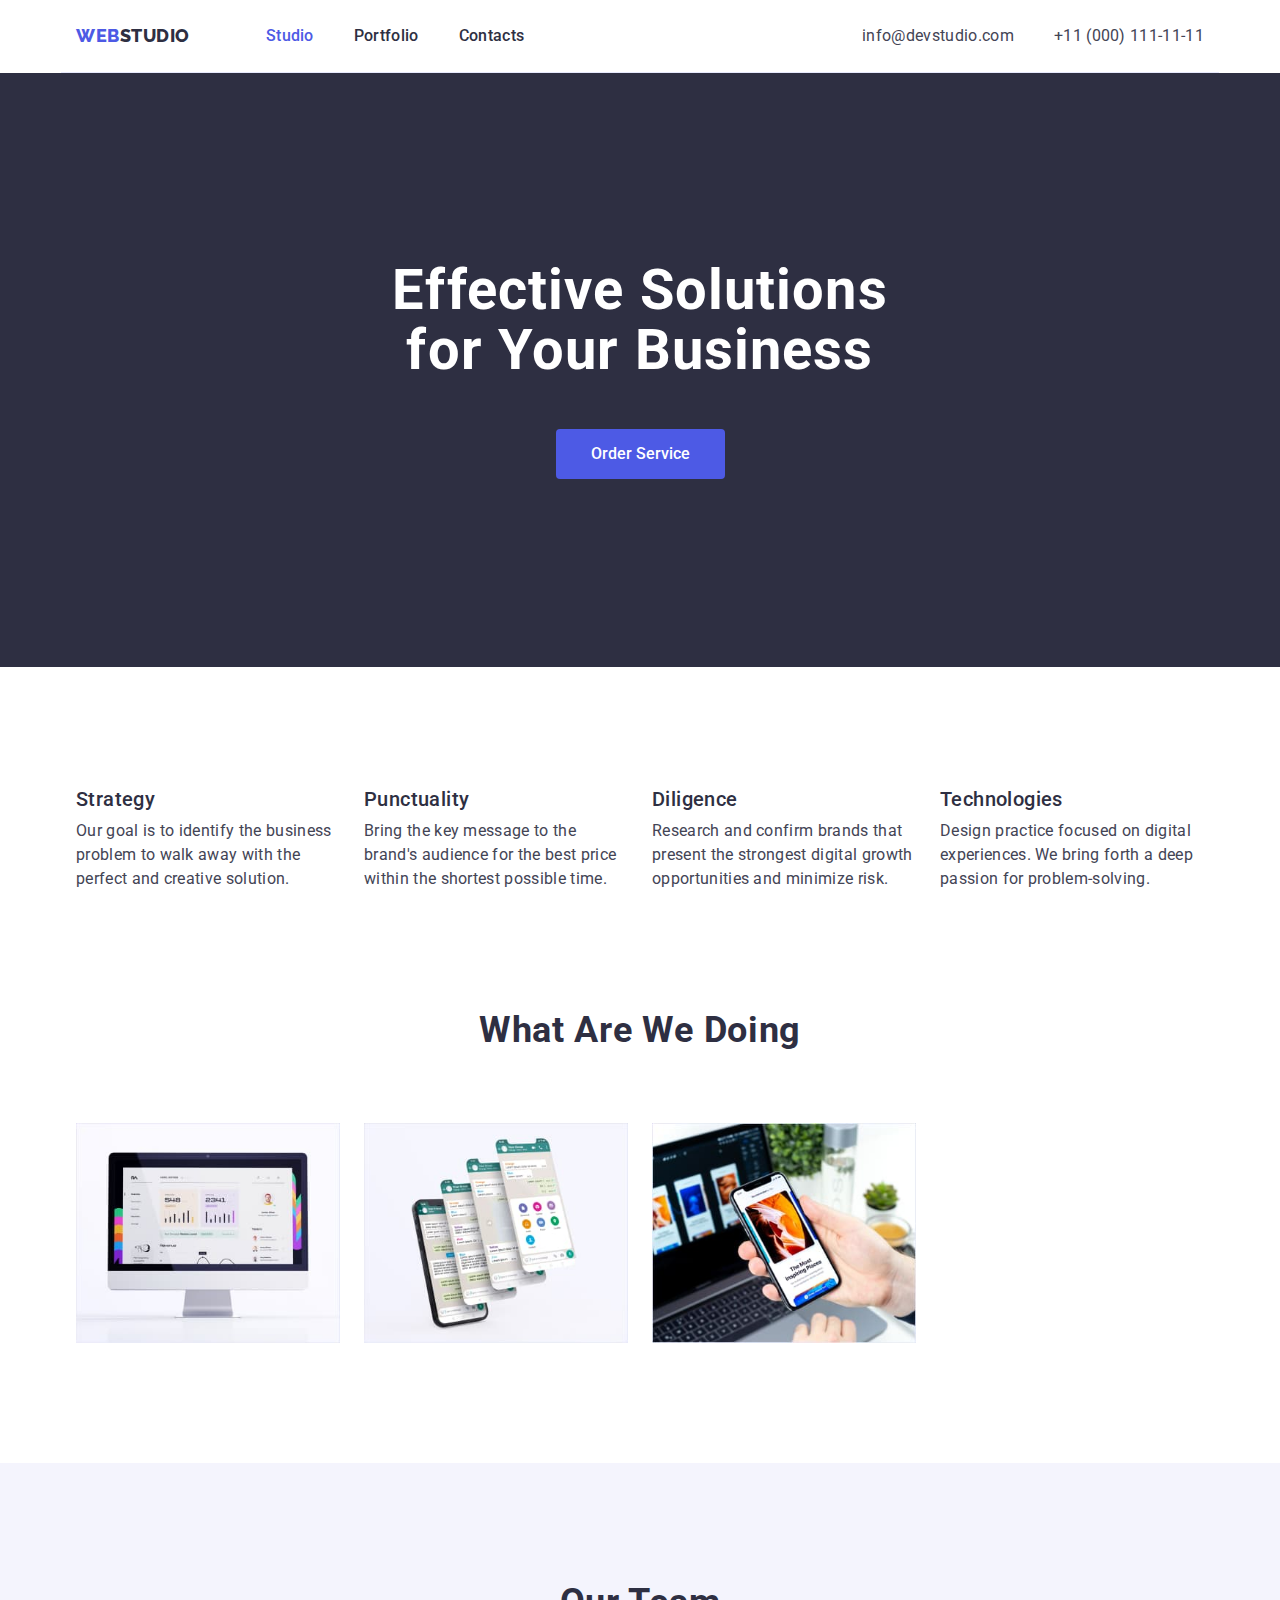
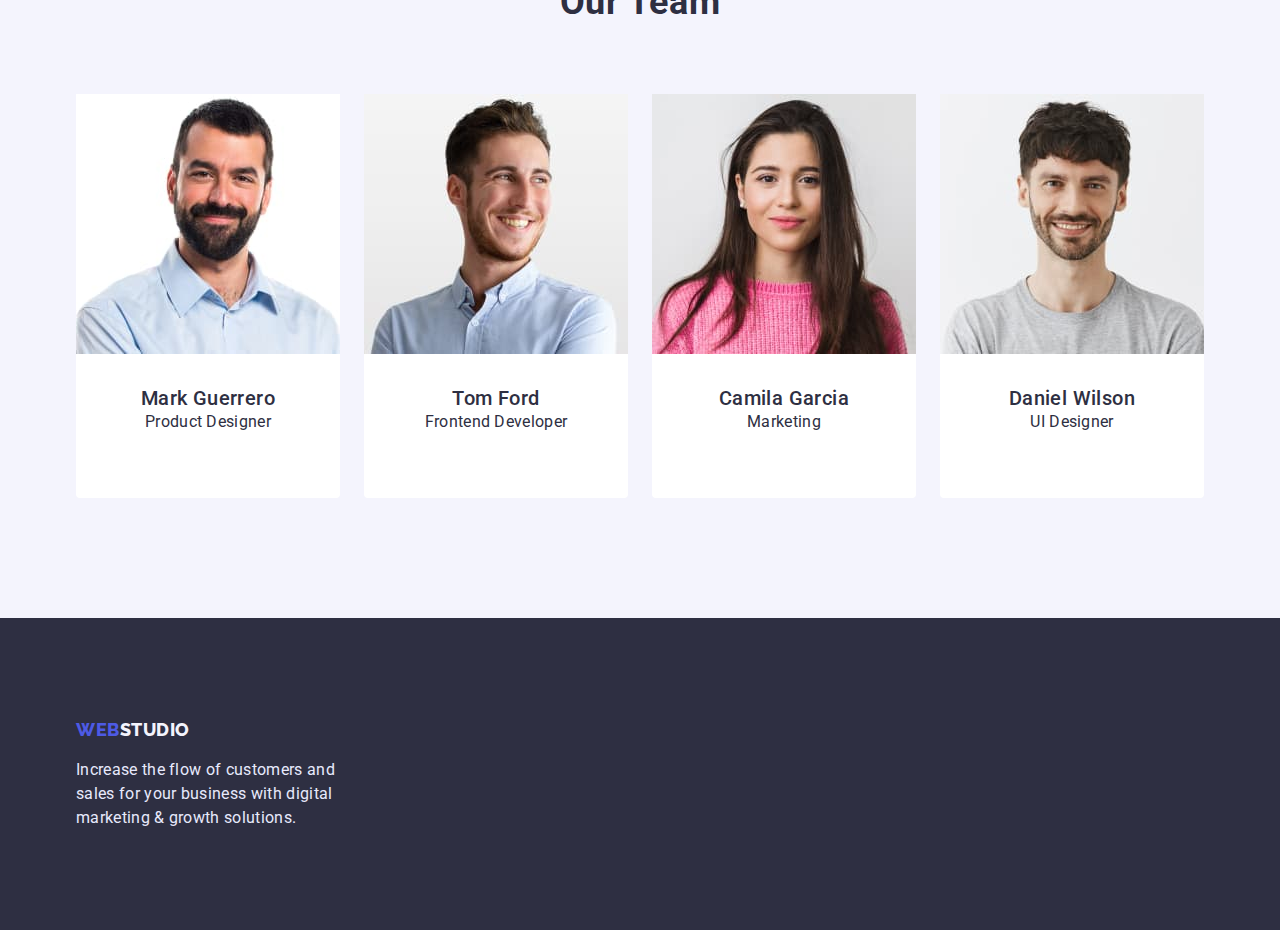
==== commit cbe69a64: "Fixed errors by video 2" ====
--- a/index.html
+++ b/index.html
@@ -16,24 +16,40 @@
     <title>Web Studio</title>
   </head>
   <body>
-    <div class="container">
-      <header class="header">
+    <header>
+      <div class="container header">
         <nav class="header-pages-navigation">
-          <a class="logo" href="./index.html">Web<span class="logo-dark">Studio</span></a>
+          <a class="logo" href="./index.html"
+            >Web<span class="logo-dark">Studio</span></a
+          >
           <ul class="header-pages-list list">
-            <li class="header-item"><a class="header-link" href="./index.html">Studio</a></li>
-            <li class="header-item"><a class="header-link" href="./portfolio.html">Portfolio</a></li>
-            <li class="header-item"><a class="header-link" href="">Contacts</a></li>
+            <li class="header-item">
+              <a class="header-link current" href="./index.html">Studio</a>
+            </li>
+            <li class="header-item">
+              <a class="header-link" href="./portfolio.html">Portfolio</a>
+            </li>
+            <li class="header-item">
+              <a class="header-link" href="">Contacts</a>
+            </li>
           </ul>
         </nav>
         <address class="header-address-navigation">
           <ul class="header-address-list list">
-            <li class="header-item"><a class="address-link" href="mailto:info@devstudio.com">info@devstudio.com</a></li>
-            <li class="header-item"><a class="address-link" href="tel:+110001111111">+11 (000) 111-11-11</a></li>
+            <li class="header-item">
+              <a class="address-link" href="mailto:info@devstudio.com"
+                >info@devstudio.com</a
+              >
+            </li>
+            <li class="header-item">
+              <a class="address-link" href="tel:+110001111111"
+                >+11 (000) 111-11-11</a
+              >
+            </li>
           </ul>
         </address>
-      </header>
-    </div>
+      </div>
+    </header>
 
     <main>
       <!-- Hero Section -->
@@ -52,7 +68,8 @@
             <li class="core-list-item">
               <h3 class="core-header">Strategy</h3>
               <p class="core-descr">
-                Our goal is to identify the business problem to walk away with the perfect and creative solution.
+                Our goal is to identify the business problem to walk away with
+                the perfect and creative solution.
               </p>
             </li>
 
@@ -60,7 +77,8 @@
             <li class="core-list-item">
               <h3 class="core-header">Punctuality</h3>
               <p class="core-descr">
-                Bring the key message to the brand's audience for the best price within the shortest possible time.
+                Bring the key message to the brand's audience for the best price
+                within the shortest possible time.
               </p>
             </li>
 
@@ -68,7 +86,8 @@
             <li class="core-list-item">
               <h3 class="core-header">Diligence</h3>
               <p class="core-descr">
-                Research and confirm brands that present the strongest digital growth opportunities and minimize risk.
+                Research and confirm brands that present the strongest digital
+                growth opportunities and minimize risk.
               </p>
             </li>
 
@@ -76,7 +95,8 @@
             <li class="core-list-item">
               <h3 class="core-header">Technologies</h3>
               <p class="core-descr">
-                Design practice focused on digital experiences. We bring forth a deep passion for problem-solving.
+                Design practice focused on digital experiences. We bring forth a
+                deep passion for problem-solving.
               </p>
             </li>
           </ul>
@@ -129,8 +149,10 @@
                 width="264"
                 alt="Photo of Mark Guerrero, product designer"
               />
-              <h3 class="team-list-name">Mark Guerrero</h3>
-              <p class="team-list-role">Product Designer</p>
+              <div class="team-list-text">
+                <h3 class="team-list-name">Mark Guerrero</h3>
+                <p class="team-list-role">Product Designer</p>
+              </div>
             </li>
 
             <!-- Frontend Developer -->
@@ -141,8 +163,10 @@
                 width="264"
                 alt="Photo of Tom Ford, frontend developer"
               />
-              <h3 class="team-list-name">Tom Ford</h3>
-              <p class="team-list-role">Frontend Developer</p>
+              <div class="team-list-text">
+                <h3 class="team-list-name">Tom Ford</h3>
+                <p class="team-list-role">Frontend Developer</p>
+              </div>
             </li>
 
             <!-- Marketing -->
@@ -153,8 +177,10 @@
                 width="264"
                 alt="Photo of Camila Garcia, marketing"
               />
-              <h3 class="team-list-name">Camila Garcia</h3>
-              <p class="team-list-role">Marketing</p>
+              <div class="team-list-text">
+                <h3 class="team-list-name">Camila Garcia</h3>
+                <p class="team-list-role">Marketing</p>
+              </div>
             </li>
 
             <!-- UI Designer -->
@@ -165,8 +191,10 @@
                 width="264"
                 alt="Photo of Daniel Wilson, UI designer"
               />
-              <h3 class="team-list-name">Daniel Wilson</h3>
-              <p class="team-list-role">UI Designer</p>
+              <div class="team-list-text">
+                <h3 class="team-list-name">Daniel Wilson</h3>
+                <p class="team-list-role">UI Designer</p>
+              </div>
             </li>
           </ul>
         </div>
@@ -174,9 +202,12 @@
     </main>
     <footer class="footer">
       <div class="container">
-        <a class="logo" href="./index.html">Web<span class="logo-light">Studio</span></a>
+        <a class="logo" href="./index.html"
+          >Web<span class="logo-light">Studio</span></a
+        >
         <p class="footer-descr">
-          Increase the flow of customers and sales for your business with digital marketing & growth solutions.
+          Increase the flow of customers and sales for your business with
+          digital marketing & growth solutions.
         </p>
       </div>
     </footer>
--- a/css/styles.css
+++ b/css/styles.css
@@ -67,10 +67,11 @@
 .header {
   display: flex;
   justify-content: space-between;
-  padding: 24px 0 24px 0;
+  /* padding: 24px 0 24px 0; */
   border-bottom: 1px solid var(--accent);
 }
 .header-pages-navigation,
+.header-address-navigation,
 .header-address-list {
   display: flex;
   align-items: center;
@@ -91,6 +92,7 @@
   color: var(--primary-brand);
   font-family: "Raleway", sans-serif;
   font-weight: 800;
+  padding: 24px 0;
   font-size: 18px;
   line-height: 1.33;
   text-decoration: none;
@@ -115,11 +117,16 @@
   letter-spacing: 0.02em;
 }
 
+.header-link.current {
+  color: var(--primary-brand);
+}
+
 .address-link {
   color: var(--text);
   text-decoration: none;
   font-style: normal;
   font-size: 16px;
+  padding: 24px 0;
   line-height: 1.5;
   letter-spacing: 0.02em;
 }
@@ -146,6 +153,7 @@
   letter-spacing: 0.02em;
   color: #ffffff;
   padding-bottom: 48px;
+  display: block;
   max-width: 496px;
   margin: 0 auto;
 }
@@ -158,8 +166,8 @@
   font-family: inherit;
   background-color: var(--primary-brand);
   border: none;
-  width: 169px;
-  height: 56px;
+  min-width: 169px;
+  padding: 16px 32px;
   text-align: center;
   border-radius: 4px;
   display: block;
@@ -174,7 +182,7 @@
 /* Core Points */
 
 .core-points {
-  margin: 120px 0 120px 0;
+  padding: 120px 0;
 }
 
 .core-list {
@@ -213,8 +221,10 @@
 .doing-list {
   display: flex;
   align-items: center;
-  justify-content: center;
-  margin: 72px 0 120px 0;
+}
+
+.doing-list-item {
+  width: 264px;
 }
 
 .doing-list-item:not(:last-child) {
@@ -223,7 +233,7 @@
 
 .team {
   background-color: var(--light);
-  padding-bottom: 120px;
+  padding: 120px 0;
 }
 
 .team-list {
@@ -235,19 +245,24 @@
 .team-list-item {
   width: 264px;
   background-color: var(--white);
+  padding-bottom: 32px;
+  border-radius: 0px 0px 4px 4px;
 }
 
 .team-list-item:not(:last-child) {
   margin-right: 24px;
 }
 
+.team-list-text {
+  padding: 32px 16px;
+}
+
 .team-list-name {
   font-weight: 500;
   font-size: 20px;
   line-height: 1.2;
   text-align: center;
   letter-spacing: 0.02em;
-  margin: 32px 0 8px 0;
   color: var(--dark);
 }
 
@@ -298,20 +313,18 @@
 }
 
 .button-list-item:not(:last-child) {
-  margin-right: 12px;
+  margin-right: 24px;
 }
 
 .work-list {
   display: flex;
   flex-wrap: wrap;
   gap: 48px 24px;
-  padding-top: 72px;
+  margin-top: 72px;
 }
 
 .work-item {
-  width: 360px;
-  flex-basis: calc((100% - 2 * 24) / 3);
-  border: 1px solid var(--accent);
+  flex-basis: calc((100% - 2 * 24px) / 3);
 }
 
 .work-item-title {
@@ -324,7 +337,9 @@
 }
 
 .work-item-descr {
-  padding: 32px 0 32px 16px;
+  padding: 32px 16px;
+  border: 1px solid var(--accent);
+  border-top: none;
 }
 
 .work-item-type {
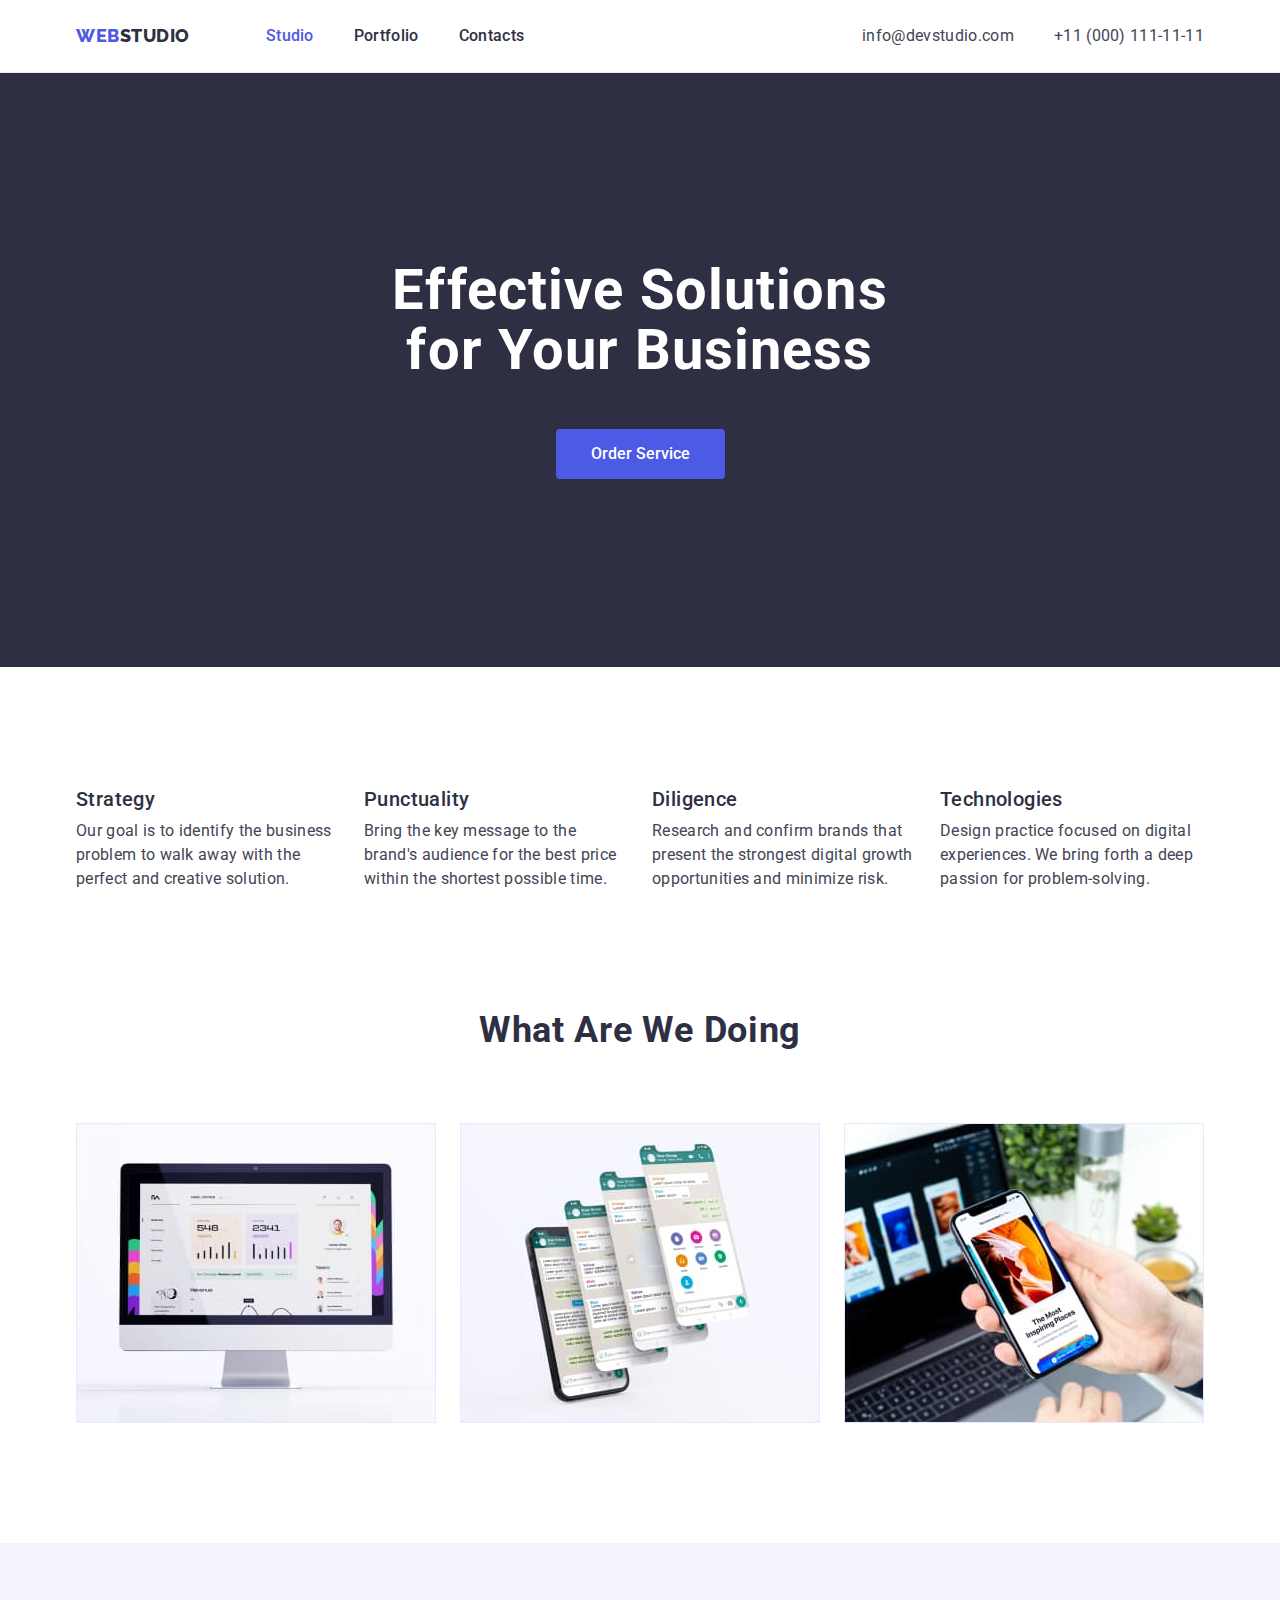
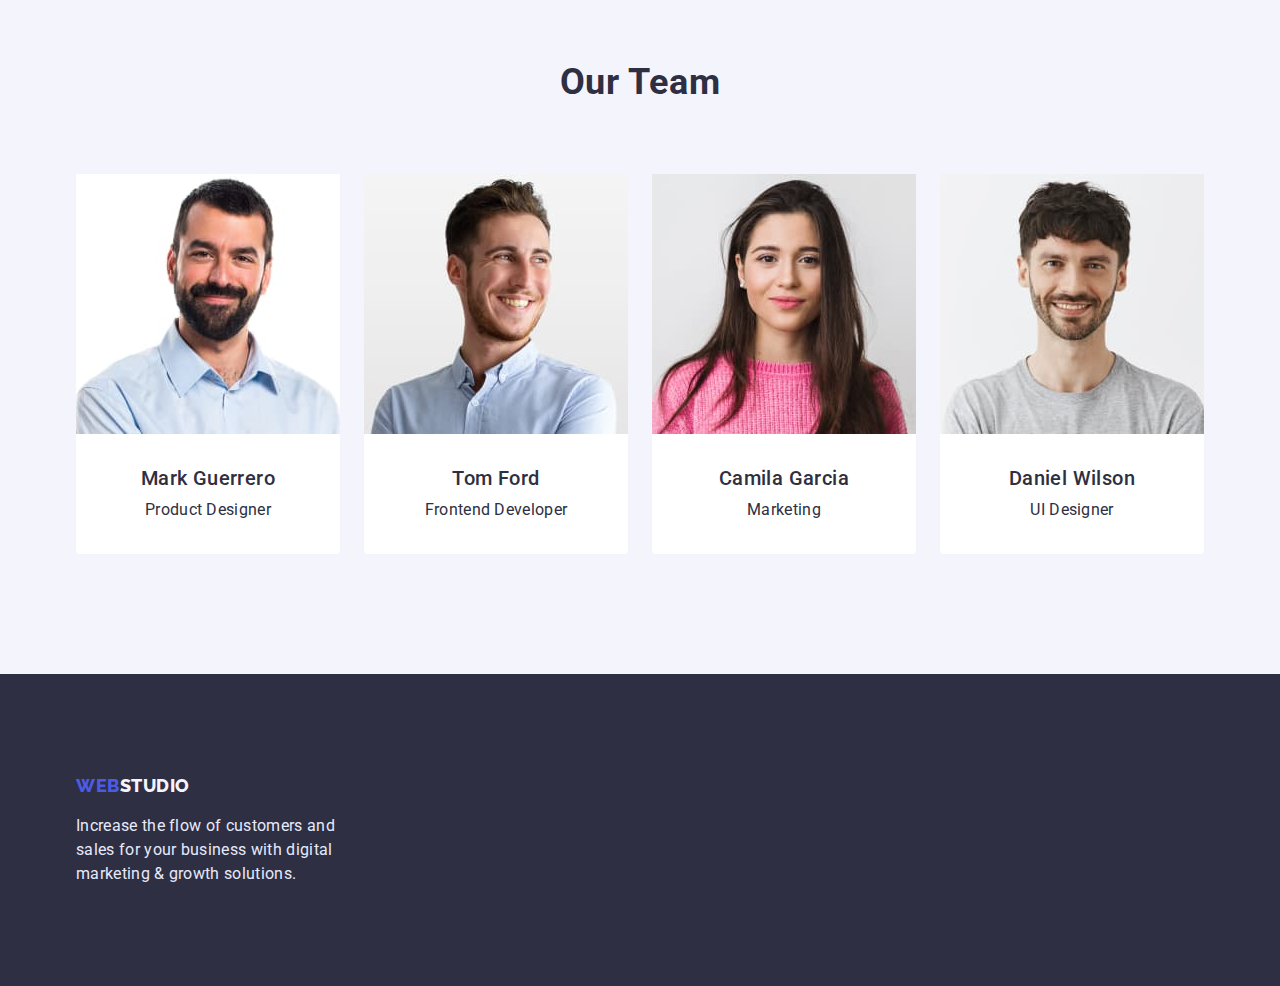
==== commit 50904c70: "Fixed header, list item width, footer logo" ====
--- a/index.html
+++ b/index.html
@@ -16,8 +16,8 @@
     <title>Web Studio</title>
   </head>
   <body>
-    <header>
-      <div class="container header">
+    <header class="header">
+      <div class="container header-container">
         <nav class="header-pages-navigation">
           <a class="logo" href="./index.html"
             >Web<span class="logo-dark">Studio</span></a
--- a/css/styles.css
+++ b/css/styles.css
@@ -65,10 +65,12 @@
 /* Header */
 
 .header {
+  border-bottom: 1px solid var(--accent);
+}
+
+.header-container {
   display: flex;
   justify-content: space-between;
-  /* padding: 24px 0 24px 0; */
-  border-bottom: 1px solid var(--accent);
 }
 .header-pages-navigation,
 .header-address-navigation,
@@ -99,6 +101,10 @@
   letter-spacing: 0.03em;
 }
 
+.footer .logo {
+  padding: 0;
+}
+
 .logo-dark {
   color: var(--dark);
 }
@@ -152,10 +158,10 @@
   text-align: center;
   letter-spacing: 0.02em;
   color: #ffffff;
-  padding-bottom: 48px;
+  /* padding-bottom: 48px; */
   display: block;
   max-width: 496px;
-  margin: 0 auto;
+  margin: 0 auto 48px auto;
 }
 
 .hero-button {
@@ -221,10 +227,11 @@
 .doing-list {
   display: flex;
   align-items: center;
+  justify-content: center;
 }
 
 .doing-list-item {
-  width: 264px;
+  width: 360px;
 }
 
 .doing-list-item:not(:last-child) {
@@ -245,7 +252,6 @@
 .team-list-item {
   width: 264px;
   background-color: var(--white);
-  padding-bottom: 32px;
   border-radius: 0px 0px 4px 4px;
 }
 
@@ -263,6 +269,7 @@
   line-height: 1.2;
   text-align: center;
   letter-spacing: 0.02em;
+  margin-bottom: 8px;
   color: var(--dark);
 }
 
